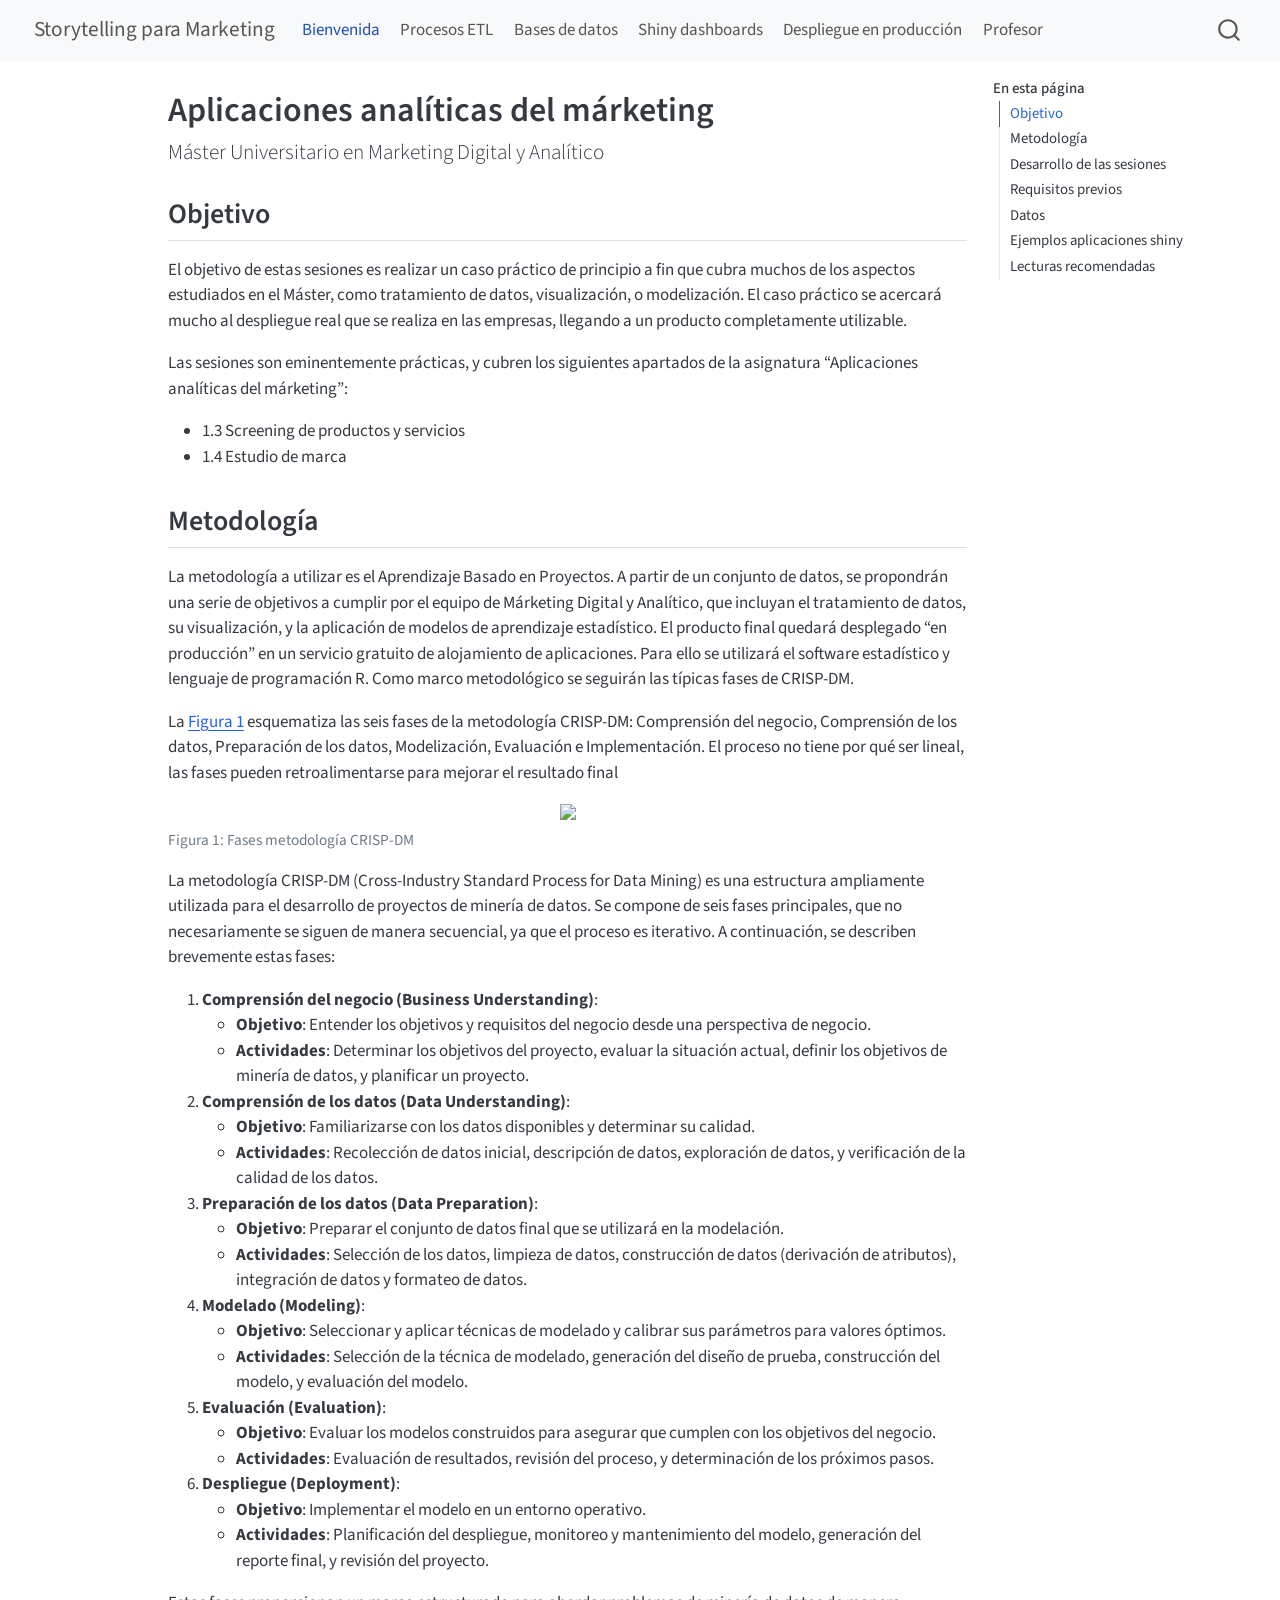
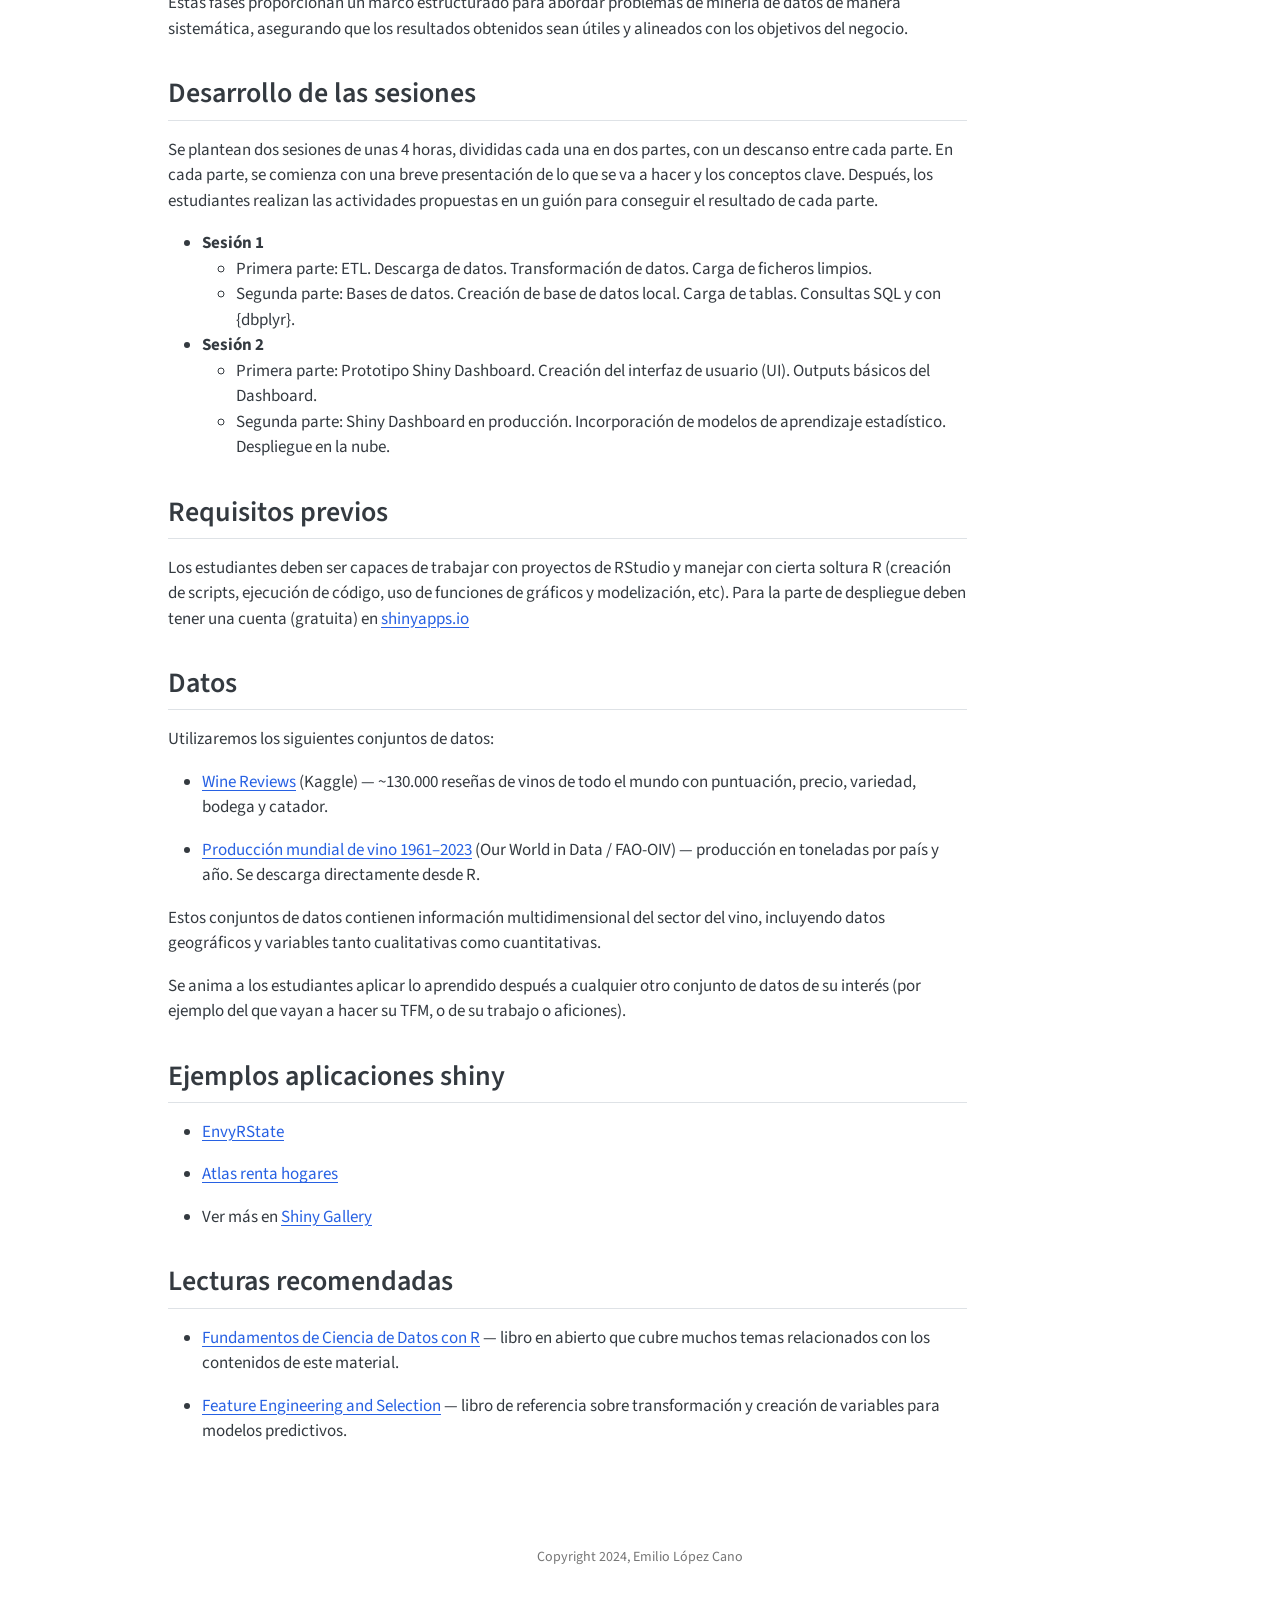
==== index.html @ 4b1c3f21 "Built site for gh-pages" ====
<!DOCTYPE html>
<html xmlns="http://www.w3.org/1999/xhtml" lang="es" xml:lang="es"><head>

<meta charset="utf-8">
<meta name="generator" content="quarto-1.8.24">

<meta name="viewport" content="width=device-width, initial-scale=1.0, user-scalable=yes">


<title>Aplicaciones analíticas del márketing – Storytelling para Marketing</title>
<style>
code{white-space: pre-wrap;}
span.smallcaps{font-variant: small-caps;}
div.columns{display: flex; gap: min(4vw, 1.5em);}
div.column{flex: auto; overflow-x: auto;}
div.hanging-indent{margin-left: 1.5em; text-indent: -1.5em;}
ul.task-list{list-style: none;}
ul.task-list li input[type="checkbox"] {
  width: 0.8em;
  margin: 0 0.8em 0.2em -1em; /* quarto-specific, see https://github.com/quarto-dev/quarto-cli/issues/4556 */ 
  vertical-align: middle;
}
</style>


<script src="site_libs/quarto-nav/quarto-nav.js"></script>
<script src="site_libs/quarto-nav/headroom.min.js"></script>
<script src="site_libs/clipboard/clipboard.min.js"></script>
<script src="site_libs/quarto-search/autocomplete.umd.js"></script>
<script src="site_libs/quarto-search/fuse.min.js"></script>
<script src="site_libs/quarto-search/quarto-search.js"></script>
<meta name="quarto:offset" content="./">
<script src="site_libs/quarto-html/quarto.js" type="module"></script>
<script src="site_libs/quarto-html/tabsets/tabsets.js" type="module"></script>
<script src="site_libs/quarto-html/axe/axe-check.js" type="module"></script>
<script src="site_libs/quarto-html/popper.min.js"></script>
<script src="site_libs/quarto-html/tippy.umd.min.js"></script>
<script src="site_libs/quarto-html/anchor.min.js"></script>
<link href="site_libs/quarto-html/tippy.css" rel="stylesheet">
<link href="site_libs/quarto-html/quarto-syntax-highlighting-dc55a5b9e770e841cd82e46aadbfb9b0.css" rel="stylesheet" id="quarto-text-highlighting-styles">
<script src="site_libs/bootstrap/bootstrap.min.js"></script>
<link href="site_libs/bootstrap/bootstrap-icons.css" rel="stylesheet">
<link href="site_libs/bootstrap/bootstrap-5b4ad623e5705c0698d39aec6f10cf02.min.css" rel="stylesheet" append-hash="true" id="quarto-bootstrap" data-mode="light">
<script id="quarto-search-options" type="application/json">{
  "location": "navbar",
  "copy-button": false,
  "collapse-after": 3,
  "panel-placement": "end",
  "type": "overlay",
  "limit": 50,
  "keyboard-shortcut": [
    "f",
    "/",
    "s"
  ],
  "show-item-context": false,
  "language": {
    "search-no-results-text": "No se han encontrado resultados",
    "search-matching-documents-text": "documentos encontrados",
    "search-copy-link-title": "Copiar el enlace en la búsqueda",
    "search-hide-matches-text": "Ocultar resultados adicionales",
    "search-more-match-text": "resultado adicional en este documento",
    "search-more-matches-text": "resultados adicionales en este documento",
    "search-clear-button-title": "Borrar",
    "search-text-placeholder": "",
    "search-detached-cancel-button-title": "Cancelar",
    "search-submit-button-title": "Enviar",
    "search-label": "Buscar"
  }
}</script>


<link rel="stylesheet" href="styles.css">
</head>

<body class="nav-fixed quarto-light">

<div id="quarto-search-results"></div>
  <header id="quarto-header" class="headroom fixed-top">
    <nav class="navbar navbar-expand-lg " data-bs-theme="dark">
      <div class="navbar-container container-fluid">
      <div class="navbar-brand-container mx-auto">
    <a href="./index.html" class="navbar-brand navbar-brand-logo">
    </a>
    <a class="navbar-brand" href="./index.html">
    <span class="navbar-title">Storytelling para Marketing</span>
    </a>
  </div>
            <div id="quarto-search" class="" title="Buscar"></div>
          <button class="navbar-toggler" type="button" data-bs-toggle="collapse" data-bs-target="#navbarCollapse" aria-controls="navbarCollapse" role="menu" aria-expanded="false" aria-label="Navegación de palanca" onclick="if (window.quartoToggleHeadroom) { window.quartoToggleHeadroom(); }">
  <span class="navbar-toggler-icon"></span>
</button>
          <div class="collapse navbar-collapse" id="navbarCollapse">
            <ul class="navbar-nav navbar-nav-scroll me-auto">
  <li class="nav-item">
    <a class="nav-link active" href="./index.html" aria-current="page"> 
<span class="menu-text">Bienvenida</span></a>
  </li>  
  <li class="nav-item">
    <a class="nav-link" href="./etl.html"> 
<span class="menu-text">Procesos ETL</span></a>
  </li>  
  <li class="nav-item">
    <a class="nav-link" href="./db.html"> 
<span class="menu-text">Bases de datos</span></a>
  </li>  
  <li class="nav-item">
    <a class="nav-link" href="./shiny.html"> 
<span class="menu-text">Shiny dashboards</span></a>
  </li>  
  <li class="nav-item">
    <a class="nav-link" href="./despliegue.html"> 
<span class="menu-text">Despliegue en producción</span></a>
  </li>  
  <li class="nav-item">
    <a class="nav-link" href="./about.html"> 
<span class="menu-text">Profesor</span></a>
  </li>  
</ul>
          </div> <!-- /navcollapse -->
            <div class="quarto-navbar-tools">
</div>
      </div> <!-- /container-fluid -->
    </nav>
</header>
<!-- content -->
<div id="quarto-content" class="quarto-container page-columns page-rows-contents page-layout-article page-navbar">
<!-- sidebar -->
<!-- margin-sidebar -->
    <div id="quarto-margin-sidebar" class="sidebar margin-sidebar">
        <nav id="TOC" role="doc-toc" class="toc-active">
    <h2 id="toc-title">En esta página</h2>
   
  <ul>
  <li><a href="#objetivo" id="toc-objetivo" class="nav-link active" data-scroll-target="#objetivo">Objetivo</a></li>
  <li><a href="#metodología" id="toc-metodología" class="nav-link" data-scroll-target="#metodología">Metodología</a></li>
  <li><a href="#desarrollo-de-las-sesiones" id="toc-desarrollo-de-las-sesiones" class="nav-link" data-scroll-target="#desarrollo-de-las-sesiones">Desarrollo de las sesiones</a></li>
  <li><a href="#requisitos-previos" id="toc-requisitos-previos" class="nav-link" data-scroll-target="#requisitos-previos">Requisitos previos</a></li>
  <li><a href="#datos" id="toc-datos" class="nav-link" data-scroll-target="#datos">Datos</a></li>
  <li><a href="#ejemplos-aplicaciones-shiny" id="toc-ejemplos-aplicaciones-shiny" class="nav-link" data-scroll-target="#ejemplos-aplicaciones-shiny">Ejemplos aplicaciones shiny</a></li>
  <li><a href="#lecturas-recomendadas" id="toc-lecturas-recomendadas" class="nav-link" data-scroll-target="#lecturas-recomendadas">Lecturas recomendadas</a></li>
  </ul>
</nav>
    </div>
<!-- main -->
<main class="content" id="quarto-document-content">

<header id="title-block-header" class="quarto-title-block default">
<div class="quarto-title">
<h1 class="title">Aplicaciones analíticas del márketing</h1>
<p class="subtitle lead">Máster Universitario en Marketing Digital y Analítico</p>
</div>



<div class="quarto-title-meta">

    
  
    
  </div>
  


</header>


<section id="objetivo" class="level2">
<h2 class="anchored" data-anchor-id="objetivo">Objetivo</h2>
<p>El objetivo de estas sesiones es realizar un caso práctico de principio a fin que cubra muchos de los aspectos estudiados en el Máster, como tratamiento de datos, visualización, o modelización. El caso práctico se acercará mucho al despliegue real que se realiza en las empresas, llegando a un producto completamente utilizable.</p>
<p>Las sesiones son eminentemente prácticas, y cubren los siguientes apartados de la asignatura “Aplicaciones analíticas del márketing”:</p>
<ul>
<li>1.3 Screening de productos y servicios</li>
<li>1.4 Estudio de marca</li>
</ul>
</section>
<section id="metodología" class="level2">
<h2 class="anchored" data-anchor-id="metodología">Metodología</h2>
<p>La metodología a utilizar es el Aprendizaje Basado en Proyectos. A partir de un conjunto de datos, se propondrán una serie de objetivos a cumplir por el equipo de Márketing Digital y Analítico, que incluyan el tratamiento de datos, su visualización, y la aplicación de modelos de aprendizaje estadístico. El producto final quedará desplegado “en producción” en un servicio gratuito de alojamiento de aplicaciones. Para ello se utilizará el software estadístico y lenguaje de programación R. Como marco metodológico se seguirán las típicas fases de CRISP-DM.</p>
<p>La <a href="#fig-crisp" class="quarto-xref">Figura&nbsp;1</a> esquematiza las seis fases de la metodología CRISP-DM: Comprensión del negocio, Comprensión de los datos, Preparación de los datos, Modelización, Evaluación e Implementación. El proceso no tiene por qué ser lineal, las fases pueden retroalimentarse para mejorar el resultado final</p>
<div id="fig-crisp" class="quarto-float quarto-figure quarto-figure-center anchored">
<figure class="quarto-float quarto-float-fig figure">
<div aria-describedby="fig-crisp-caption-0ceaefa1-69ba-4598-a22c-09a6ac19f8ca">
<img src="img/crisp-dm-es.png" class="img-fluid figure-img" width="500">
</div>
<figcaption class="quarto-float-caption-bottom quarto-float-caption quarto-float-fig" id="fig-crisp-caption-0ceaefa1-69ba-4598-a22c-09a6ac19f8ca">
Figura&nbsp;1: Fases metodología CRISP-DM
</figcaption>
</figure>
</div>
<p>La metodología CRISP-DM (Cross-Industry Standard Process for Data Mining) es una estructura ampliamente utilizada para el desarrollo de proyectos de minería de datos. Se compone de seis fases principales, que no necesariamente se siguen de manera secuencial, ya que el proceso es iterativo. A continuación, se describen brevemente estas fases:</p>
<ol type="1">
<li><strong>Comprensión del negocio (Business Understanding)</strong>:
<ul>
<li><strong>Objetivo</strong>: Entender los objetivos y requisitos del negocio desde una perspectiva de negocio.</li>
<li><strong>Actividades</strong>: Determinar los objetivos del proyecto, evaluar la situación actual, definir los objetivos de minería de datos, y planificar un proyecto.</li>
</ul></li>
<li><strong>Comprensión de los datos (Data Understanding)</strong>:
<ul>
<li><strong>Objetivo</strong>: Familiarizarse con los datos disponibles y determinar su calidad.</li>
<li><strong>Actividades</strong>: Recolección de datos inicial, descripción de datos, exploración de datos, y verificación de la calidad de los datos.</li>
</ul></li>
<li><strong>Preparación de los datos (Data Preparation)</strong>:
<ul>
<li><strong>Objetivo</strong>: Preparar el conjunto de datos final que se utilizará en la modelación.</li>
<li><strong>Actividades</strong>: Selección de los datos, limpieza de datos, construcción de datos (derivación de atributos), integración de datos y formateo de datos.</li>
</ul></li>
<li><strong>Modelado (Modeling)</strong>:
<ul>
<li><strong>Objetivo</strong>: Seleccionar y aplicar técnicas de modelado y calibrar sus parámetros para valores óptimos.</li>
<li><strong>Actividades</strong>: Selección de la técnica de modelado, generación del diseño de prueba, construcción del modelo, y evaluación del modelo.</li>
</ul></li>
<li><strong>Evaluación (Evaluation)</strong>:
<ul>
<li><strong>Objetivo</strong>: Evaluar los modelos construidos para asegurar que cumplen con los objetivos del negocio.</li>
<li><strong>Actividades</strong>: Evaluación de resultados, revisión del proceso, y determinación de los próximos pasos.</li>
</ul></li>
<li><strong>Despliegue (Deployment)</strong>:
<ul>
<li><strong>Objetivo</strong>: Implementar el modelo en un entorno operativo.</li>
<li><strong>Actividades</strong>: Planificación del despliegue, monitoreo y mantenimiento del modelo, generación del reporte final, y revisión del proyecto.</li>
</ul></li>
</ol>
<p>Estas fases proporcionan un marco estructurado para abordar problemas de minería de datos de manera sistemática, asegurando que los resultados obtenidos sean útiles y alineados con los objetivos del negocio.</p>
</section>
<section id="desarrollo-de-las-sesiones" class="level2">
<h2 class="anchored" data-anchor-id="desarrollo-de-las-sesiones">Desarrollo de las sesiones</h2>
<p>Se plantean dos sesiones de unas 4 horas, divididas cada una en dos partes, con un descanso entre cada parte. En cada parte, se comienza con una breve presentación de lo que se va a hacer y los conceptos clave. Después, los estudiantes realizan las actividades propuestas en un guión para conseguir el resultado de cada parte.</p>
<ul>
<li><strong>Sesión 1</strong>
<ul>
<li>Primera parte: ETL. Descarga de datos. Transformación de datos. Carga de ficheros limpios.</li>
<li>Segunda parte: Bases de datos. Creación de base de datos local. Carga de tablas. Consultas SQL y con {dbplyr}.</li>
</ul></li>
<li><strong>Sesión 2</strong>
<ul>
<li>Primera parte: Prototipo Shiny Dashboard. Creación del interfaz de usuario (UI). Outputs básicos del Dashboard.</li>
<li>Segunda parte: Shiny Dashboard en producción. Incorporación de modelos de aprendizaje estadístico. Despliegue en la nube.</li>
</ul></li>
</ul>
</section>
<section id="requisitos-previos" class="level2">
<h2 class="anchored" data-anchor-id="requisitos-previos">Requisitos previos</h2>
<p>Los estudiantes deben ser capaces de trabajar con proyectos de RStudio y manejar con cierta soltura R (creación de scripts, ejecución de código, uso de funciones de gráficos y modelización, etc). Para la parte de despliegue deben tener una cuenta (gratuita) en <a href="https://www.shinyapps.io">shinyapps.io</a></p>
</section>
<section id="datos" class="level2">
<h2 class="anchored" data-anchor-id="datos">Datos</h2>
<p>Utilizaremos los siguientes conjuntos de datos:</p>
<ul>
<li><p><a href="https://www.kaggle.com/datasets/zynicide/wine-reviews?select=winemag-data-130k-v2.csv">Wine Reviews</a> (Kaggle) — ~130.000 reseñas de vinos de todo el mundo con puntuación, precio, variedad, bodega y catador.</p></li>
<li><p><a href="https://ourworldindata.org/grapher/wine-production">Producción mundial de vino 1961–2023</a> (Our World in Data / FAO-OIV) — producción en toneladas por país y año. Se descarga directamente desde R.</p></li>
</ul>
<p>Estos conjuntos de datos contienen información multidimensional del sector del vino, incluyendo datos geográficos y variables tanto cualitativas como cuantitativas.</p>
<p>Se anima a los estudiantes aplicar lo aprendido después a cualquier otro conjunto de datos de su interés (por ejemplo del que vayan a hacer su TFM, o de su trabajo o aficiones).</p>
</section>
<section id="ejemplos-aplicaciones-shiny" class="level2">
<h2 class="anchored" data-anchor-id="ejemplos-aplicaciones-shiny">Ejemplos aplicaciones shiny</h2>
<ul>
<li><p><a href="https://elcano.shinyapps.io/EnvyRState/">EnvyRState</a></p></li>
<li><p><a href="https://lcano.shinyapps.io/atlas_renta_hogares/">Atlas renta hogares</a></p></li>
<li><p>Ver más en <a href="https://shiny.posit.co/r/gallery/">Shiny Gallery</a></p></li>
</ul>
</section>
<section id="lecturas-recomendadas" class="level2">
<h2 class="anchored" data-anchor-id="lecturas-recomendadas">Lecturas recomendadas</h2>
<ul>
<li><p><a href="https://cdr-book.github.io">Fundamentos de Ciencia de Datos con R</a> — libro en abierto que cubre muchos temas relacionados con los contenidos de este material.</p></li>
<li><p><a href="https://feat.engineering/">Feature Engineering and Selection</a> — libro de referencia sobre transformación y creación de variables para modelos predictivos.</p></li>
</ul>


</section>

</main> <!-- /main -->
<script id="quarto-html-after-body" type="application/javascript">
  window.document.addEventListener("DOMContentLoaded", function (event) {
    const icon = "";
    const anchorJS = new window.AnchorJS();
    anchorJS.options = {
      placement: 'right',
      icon: icon
    };
    anchorJS.add('.anchored');
    const isCodeAnnotation = (el) => {
      for (const clz of el.classList) {
        if (clz.startsWith('code-annotation-')) {                     
          return true;
        }
      }
      return false;
    }
    const onCopySuccess = function(e) {
      // button target
      const button = e.trigger;
      // don't keep focus
      button.blur();
      // flash "checked"
      button.classList.add('code-copy-button-checked');
      var currentTitle = button.getAttribute("title");
      button.setAttribute("title", "Copiado");
      let tooltip;
      if (window.bootstrap) {
        button.setAttribute("data-bs-toggle", "tooltip");
        button.setAttribute("data-bs-placement", "left");
        button.setAttribute("data-bs-title", "Copiado");
        tooltip = new bootstrap.Tooltip(button, 
          { trigger: "manual", 
            customClass: "code-copy-button-tooltip",
            offset: [0, -8]});
        tooltip.show();    
      }
      setTimeout(function() {
        if (tooltip) {
          tooltip.hide();
          button.removeAttribute("data-bs-title");
          button.removeAttribute("data-bs-toggle");
          button.removeAttribute("data-bs-placement");
        }
        button.setAttribute("title", currentTitle);
        button.classList.remove('code-copy-button-checked');
      }, 1000);
      // clear code selection
      e.clearSelection();
    }
    const getTextToCopy = function(trigger) {
      const outerScaffold = trigger.parentElement.cloneNode(true);
      const codeEl = outerScaffold.querySelector('code');
      for (const childEl of codeEl.children) {
        if (isCodeAnnotation(childEl)) {
          childEl.remove();
        }
      }
      return codeEl.innerText;
    }
    const clipboard = new window.ClipboardJS('.code-copy-button:not([data-in-quarto-modal])', {
      text: getTextToCopy
    });
    clipboard.on('success', onCopySuccess);
    if (window.document.getElementById('quarto-embedded-source-code-modal')) {
      const clipboardModal = new window.ClipboardJS('.code-copy-button[data-in-quarto-modal]', {
        text: getTextToCopy,
        container: window.document.getElementById('quarto-embedded-source-code-modal')
      });
      clipboardModal.on('success', onCopySuccess);
    }
      var localhostRegex = new RegExp(/^(?:http|https):\/\/localhost\:?[0-9]*\//);
      var mailtoRegex = new RegExp(/^mailto:/);
        var filterRegex = new RegExp('/' + window.location.host + '/');
      var isInternal = (href) => {
          return filterRegex.test(href) || localhostRegex.test(href) || mailtoRegex.test(href);
      }
      // Inspect non-navigation links and adorn them if external
     var links = window.document.querySelectorAll('a[href]:not(.nav-link):not(.navbar-brand):not(.toc-action):not(.sidebar-link):not(.sidebar-item-toggle):not(.pagination-link):not(.no-external):not([aria-hidden]):not(.dropdown-item):not(.quarto-navigation-tool):not(.about-link)');
      for (var i=0; i<links.length; i++) {
        const link = links[i];
        if (!isInternal(link.href)) {
          // undo the damage that might have been done by quarto-nav.js in the case of
          // links that we want to consider external
          if (link.dataset.originalHref !== undefined) {
            link.href = link.dataset.originalHref;
          }
        }
      }
    function tippyHover(el, contentFn, onTriggerFn, onUntriggerFn) {
      const config = {
        allowHTML: true,
        maxWidth: 500,
        delay: 100,
        arrow: false,
        appendTo: function(el) {
            return el.parentElement;
        },
        interactive: true,
        interactiveBorder: 10,
        theme: 'quarto',
        placement: 'bottom-start',
      };
      if (contentFn) {
        config.content = contentFn;
      }
      if (onTriggerFn) {
        config.onTrigger = onTriggerFn;
      }
      if (onUntriggerFn) {
        config.onUntrigger = onUntriggerFn;
      }
      window.tippy(el, config); 
    }
    const noterefs = window.document.querySelectorAll('a[role="doc-noteref"]');
    for (var i=0; i<noterefs.length; i++) {
      const ref = noterefs[i];
      tippyHover(ref, function() {
        // use id or data attribute instead here
        let href = ref.getAttribute('data-footnote-href') || ref.getAttribute('href');
        try { href = new URL(href).hash; } catch {}
        const id = href.replace(/^#\/?/, "");
        const note = window.document.getElementById(id);
        if (note) {
          return note.innerHTML;
        } else {
          return "";
        }
      });
    }
    const xrefs = window.document.querySelectorAll('a.quarto-xref');
    const processXRef = (id, note) => {
      // Strip column container classes
      const stripColumnClz = (el) => {
        el.classList.remove("page-full", "page-columns");
        if (el.children) {
          for (const child of el.children) {
            stripColumnClz(child);
          }
        }
      }
      stripColumnClz(note)
      if (id === null || id.startsWith('sec-')) {
        // Special case sections, only their first couple elements
        const container = document.createElement("div");
        if (note.children && note.children.length > 2) {
          container.appendChild(note.children[0].cloneNode(true));
          for (let i = 1; i < note.children.length; i++) {
            const child = note.children[i];
            if (child.tagName === "P" && child.innerText === "") {
              continue;
            } else {
              container.appendChild(child.cloneNode(true));
              break;
            }
          }
          if (window.Quarto?.typesetMath) {
            window.Quarto.typesetMath(container);
          }
          return container.innerHTML
        } else {
          if (window.Quarto?.typesetMath) {
            window.Quarto.typesetMath(note);
          }
          return note.innerHTML;
        }
      } else {
        // Remove any anchor links if they are present
        const anchorLink = note.querySelector('a.anchorjs-link');
        if (anchorLink) {
          anchorLink.remove();
        }
        if (window.Quarto?.typesetMath) {
          window.Quarto.typesetMath(note);
        }
        if (note.classList.contains("callout")) {
          return note.outerHTML;
        } else {
          return note.innerHTML;
        }
      }
    }
    for (var i=0; i<xrefs.length; i++) {
      const xref = xrefs[i];
      tippyHover(xref, undefined, function(instance) {
        instance.disable();
        let url = xref.getAttribute('href');
        let hash = undefined; 
        if (url.startsWith('#')) {
          hash = url;
        } else {
          try { hash = new URL(url).hash; } catch {}
        }
        if (hash) {
          const id = hash.replace(/^#\/?/, "");
          const note = window.document.getElementById(id);
          if (note !== null) {
            try {
              const html = processXRef(id, note.cloneNode(true));
              instance.setContent(html);
            } finally {
              instance.enable();
              instance.show();
            }
          } else {
            // See if we can fetch this
            fetch(url.split('#')[0])
            .then(res => res.text())
            .then(html => {
              const parser = new DOMParser();
              const htmlDoc = parser.parseFromString(html, "text/html");
              const note = htmlDoc.getElementById(id);
              if (note !== null) {
                const html = processXRef(id, note);
                instance.setContent(html);
              } 
            }).finally(() => {
              instance.enable();
              instance.show();
            });
          }
        } else {
          // See if we can fetch a full url (with no hash to target)
          // This is a special case and we should probably do some content thinning / targeting
          fetch(url)
          .then(res => res.text())
          .then(html => {
            const parser = new DOMParser();
            const htmlDoc = parser.parseFromString(html, "text/html");
            const note = htmlDoc.querySelector('main.content');
            if (note !== null) {
              // This should only happen for chapter cross references
              // (since there is no id in the URL)
              // remove the first header
              if (note.children.length > 0 && note.children[0].tagName === "HEADER") {
                note.children[0].remove();
              }
              const html = processXRef(null, note);
              instance.setContent(html);
            } 
          }).finally(() => {
            instance.enable();
            instance.show();
          });
        }
      }, function(instance) {
      });
    }
        let selectedAnnoteEl;
        const selectorForAnnotation = ( cell, annotation) => {
          let cellAttr = 'data-code-cell="' + cell + '"';
          let lineAttr = 'data-code-annotation="' +  annotation + '"';
          const selector = 'span[' + cellAttr + '][' + lineAttr + ']';
          return selector;
        }
        const selectCodeLines = (annoteEl) => {
          const doc = window.document;
          const targetCell = annoteEl.getAttribute("data-target-cell");
          const targetAnnotation = annoteEl.getAttribute("data-target-annotation");
          const annoteSpan = window.document.querySelector(selectorForAnnotation(targetCell, targetAnnotation));
          const lines = annoteSpan.getAttribute("data-code-lines").split(",");
          const lineIds = lines.map((line) => {
            return targetCell + "-" + line;
          })
          let top = null;
          let height = null;
          let parent = null;
          if (lineIds.length > 0) {
              //compute the position of the single el (top and bottom and make a div)
              const el = window.document.getElementById(lineIds[0]);
              top = el.offsetTop;
              height = el.offsetHeight;
              parent = el.parentElement.parentElement;
            if (lineIds.length > 1) {
              const lastEl = window.document.getElementById(lineIds[lineIds.length - 1]);
              const bottom = lastEl.offsetTop + lastEl.offsetHeight;
              height = bottom - top;
            }
            if (top !== null && height !== null && parent !== null) {
              // cook up a div (if necessary) and position it 
              let div = window.document.getElementById("code-annotation-line-highlight");
              if (div === null) {
                div = window.document.createElement("div");
                div.setAttribute("id", "code-annotation-line-highlight");
                div.style.position = 'absolute';
                parent.appendChild(div);
              }
              div.style.top = top - 2 + "px";
              div.style.height = height + 4 + "px";
              div.style.left = 0;
              let gutterDiv = window.document.getElementById("code-annotation-line-highlight-gutter");
              if (gutterDiv === null) {
                gutterDiv = window.document.createElement("div");
                gutterDiv.setAttribute("id", "code-annotation-line-highlight-gutter");
                gutterDiv.style.position = 'absolute';
                const codeCell = window.document.getElementById(targetCell);
                const gutter = codeCell.querySelector('.code-annotation-gutter');
                gutter.appendChild(gutterDiv);
              }
              gutterDiv.style.top = top - 2 + "px";
              gutterDiv.style.height = height + 4 + "px";
            }
            selectedAnnoteEl = annoteEl;
          }
        };
        const unselectCodeLines = () => {
          const elementsIds = ["code-annotation-line-highlight", "code-annotation-line-highlight-gutter"];
          elementsIds.forEach((elId) => {
            const div = window.document.getElementById(elId);
            if (div) {
              div.remove();
            }
          });
          selectedAnnoteEl = undefined;
        };
          // Handle positioning of the toggle
      window.addEventListener(
        "resize",
        throttle(() => {
          elRect = undefined;
          if (selectedAnnoteEl) {
            selectCodeLines(selectedAnnoteEl);
          }
        }, 10)
      );
      function throttle(fn, ms) {
      let throttle = false;
      let timer;
        return (...args) => {
          if(!throttle) { // first call gets through
              fn.apply(this, args);
              throttle = true;
          } else { // all the others get throttled
              if(timer) clearTimeout(timer); // cancel #2
              timer = setTimeout(() => {
                fn.apply(this, args);
                timer = throttle = false;
              }, ms);
          }
        };
      }
        // Attach click handler to the DT
        const annoteDls = window.document.querySelectorAll('dt[data-target-cell]');
        for (const annoteDlNode of annoteDls) {
          annoteDlNode.addEventListener('click', (event) => {
            const clickedEl = event.target;
            if (clickedEl !== selectedAnnoteEl) {
              unselectCodeLines();
              const activeEl = window.document.querySelector('dt[data-target-cell].code-annotation-active');
              if (activeEl) {
                activeEl.classList.remove('code-annotation-active');
              }
              selectCodeLines(clickedEl);
              clickedEl.classList.add('code-annotation-active');
            } else {
              // Unselect the line
              unselectCodeLines();
              clickedEl.classList.remove('code-annotation-active');
            }
          });
        }
    const findCites = (el) => {
      const parentEl = el.parentElement;
      if (parentEl) {
        const cites = parentEl.dataset.cites;
        if (cites) {
          return {
            el,
            cites: cites.split(' ')
          };
        } else {
          return findCites(el.parentElement)
        }
      } else {
        return undefined;
      }
    };
    var bibliorefs = window.document.querySelectorAll('a[role="doc-biblioref"]');
    for (var i=0; i<bibliorefs.length; i++) {
      const ref = bibliorefs[i];
      const citeInfo = findCites(ref);
      if (citeInfo) {
        tippyHover(citeInfo.el, function() {
          var popup = window.document.createElement('div');
          citeInfo.cites.forEach(function(cite) {
            var citeDiv = window.document.createElement('div');
            citeDiv.classList.add('hanging-indent');
            citeDiv.classList.add('csl-entry');
            var biblioDiv = window.document.getElementById('ref-' + cite);
            if (biblioDiv) {
              citeDiv.innerHTML = biblioDiv.innerHTML;
            }
            popup.appendChild(citeDiv);
          });
          return popup.innerHTML;
        });
      }
    }
  });
  </script>
</div> <!-- /content -->
<footer class="footer">
  <div class="nav-footer">
    <div class="nav-footer-left">
      &nbsp;
    </div>   
    <div class="nav-footer-center">
<p>Copyright 2024, Emilio López Cano</p>
</div>
    <div class="nav-footer-right">
      &nbsp;
    </div>
  </div>
</footer>




</body></html>
---- site_libs/quarto-html/tippy.css ----
.tippy-box[data-animation=fade][data-state=hidden]{opacity:0}[data-tippy-root]{max-width:calc(100vw - 10px)}.tippy-box{position:relative;background-color:#333;color:#fff;border-radius:4px;font-size:14px;line-height:1.4;white-space:normal;outline:0;transition-property:transform,visibility,opacity}.tippy-box[data-placement^=top]>.tippy-arrow{bottom:0}.tippy-box[data-placement^=top]>.tippy-arrow:before{bottom:-7px;left:0;border-width:8px 8px 0;border-top-color:initial;transform-origin:center top}.tippy-box[data-placement^=bottom]>.tippy-arrow{top:0}.tippy-box[data-placement^=bottom]>.tippy-arrow:before{top:-7px;left:0;border-width:0 8px 8px;border-bottom-color:initial;transform-origin:center bottom}.tippy-box[data-placement^=left]>.tippy-arrow{right:0}.tippy-box[data-placement^=left]>.tippy-arrow:before{border-width:8px 0 8px 8px;border-left-color:initial;right:-7px;transform-origin:center left}.tippy-box[data-placement^=right]>.tippy-arrow{left:0}.tippy-box[data-placement^=right]>.tippy-arrow:before{left:-7px;border-width:8px 8px 8px 0;border-right-color:initial;transform-origin:center right}.tippy-box[data-inertia][data-state=visible]{transition-timing-function:cubic-bezier(.54,1.5,.38,1.11)}.tippy-arrow{width:16px;height:16px;color:#333}.tippy-arrow:before{content:"";position:absolute;border-color:transparent;border-style:solid}.tippy-content{position:relative;padding:5px 9px;z-index:1}
---- site_libs/quarto-html/quarto-syntax-highlighting-dc55a5b9e770e841cd82e46aadbfb9b0.css ----
/* quarto syntax highlight colors */
:root {
  --quarto-hl-ot-color: #003B4F;
  --quarto-hl-at-color: #657422;
  --quarto-hl-ss-color: #20794D;
  --quarto-hl-an-color: #5E5E5E;
  --quarto-hl-fu-color: #4758AB;
  --quarto-hl-st-color: #20794D;
  --quarto-hl-cf-color: #003B4F;
  --quarto-hl-op-color: #5E5E5E;
  --quarto-hl-er-color: #AD0000;
  --quarto-hl-bn-color: #AD0000;
  --quarto-hl-al-color: #AD0000;
  --quarto-hl-va-color: #111111;
  --quarto-hl-bu-color: inherit;
  --quarto-hl-ex-color: inherit;
  --quarto-hl-pp-color: #AD0000;
  --quarto-hl-in-color: #5E5E5E;
  --quarto-hl-vs-color: #20794D;
  --quarto-hl-wa-color: #5E5E5E;
  --quarto-hl-do-color: #5E5E5E;
  --quarto-hl-im-color: #00769E;
  --quarto-hl-ch-color: #20794D;
  --quarto-hl-dt-color: #AD0000;
  --quarto-hl-fl-color: #AD0000;
  --quarto-hl-co-color: #5E5E5E;
  --quarto-hl-cv-color: #5E5E5E;
  --quarto-hl-cn-color: #8f5902;
  --quarto-hl-sc-color: #5E5E5E;
  --quarto-hl-dv-color: #AD0000;
  --quarto-hl-kw-color: #003B4F;
}

/* other quarto variables */
:root {
  --quarto-font-monospace: SFMono-Regular, Menlo, Monaco, Consolas, "Liberation Mono", "Courier New", monospace;
}

/* syntax highlight based on Pandoc's rules */
pre > code.sourceCode > span {
  color: #003B4F;
}

code.sourceCode > span {
  color: #003B4F;
}

div.sourceCode,
div.sourceCode pre.sourceCode {
  color: #003B4F;
}

/* Normal */
code span {
  color: #003B4F;
}

/* Alert */
code span.al {
  color: #AD0000;
  font-style: inherit;
}

/* Annotation */
code span.an {
  color: #5E5E5E;
  font-style: inherit;
}

/* Attribute */
code span.at {
  color: #657422;
  font-style: inherit;
}

/* BaseN */
code span.bn {
  color: #AD0000;
  font-style: inherit;
}

/* BuiltIn */
code span.bu {
  font-style: inherit;
}

/* ControlFlow */
code span.cf {
  color: #003B4F;
  font-weight: bold;
  font-style: inherit;
}

/* Char */
code span.ch {
  color: #20794D;
  font-style: inherit;
}

/* Constant */
code span.cn {
  color: #8f5902;
  font-style: inherit;
}

/* Comment */
code span.co {
  color: #5E5E5E;
  font-style: inherit;
}

/* CommentVar */
code span.cv {
  color: #5E5E5E;
  font-style: italic;
}

/* Documentation */
code span.do {
  color: #5E5E5E;
  font-style: italic;
}

/* DataType */
code span.dt {
  color: #AD0000;
  font-style: inherit;
}

/* DecVal */
code span.dv {
  color: #AD0000;
  font-style: inherit;
}

/* Error */
code span.er {
  color: #AD0000;
  font-style: inherit;
}

/* Extension */
code span.ex {
  font-style: inherit;
}

/* Float */
code span.fl {
  color: #AD0000;
  font-style: inherit;
}

/* Function */
code span.fu {
  color: #4758AB;
  font-style: inherit;
}

/* Import */
code span.im {
  color: #00769E;
  font-style: inherit;
}

/* Information */
code span.in {
  color: #5E5E5E;
  font-style: inherit;
}

/* Keyword */
code span.kw {
  color: #003B4F;
  font-weight: bold;
  font-style: inherit;
}

/* Operator */
code span.op {
  color: #5E5E5E;
  font-style: inherit;
}

/* Other */
code span.ot {
  color: #003B4F;
  font-style: inherit;
}

/* Preprocessor */
code span.pp {
  color: #AD0000;
  font-style: inherit;
}

/* SpecialChar */
code span.sc {
  color: #5E5E5E;
  font-style: inherit;
}

/* SpecialString */
code span.ss {
  color: #20794D;
  font-style: inherit;
}

/* String */
code span.st {
  color: #20794D;
  font-style: inherit;
}

/* Variable */
code span.va {
  color: #111111;
  font-style: inherit;
}

/* VerbatimString */
code span.vs {
  color: #20794D;
  font-style: inherit;
}

/* Warning */
code span.wa {
  color: #5E5E5E;
  font-style: italic;
}

.prevent-inlining {
  content: "</";
}

/*# sourceMappingURL=21f0b8dca5c347bd0a806dc2ce2adfe3.css.map */
---- styles.css ----
/* css styles */

/* Diff-style line highlighting for incremental code blocks */
.hl-add {
  display: block;
  background-color: rgba(0, 200, 80, 0.15);
  border-left: 3px solid #28a745;
  margin-left: -1em;
  padding-left: calc(1em - 3px);
}
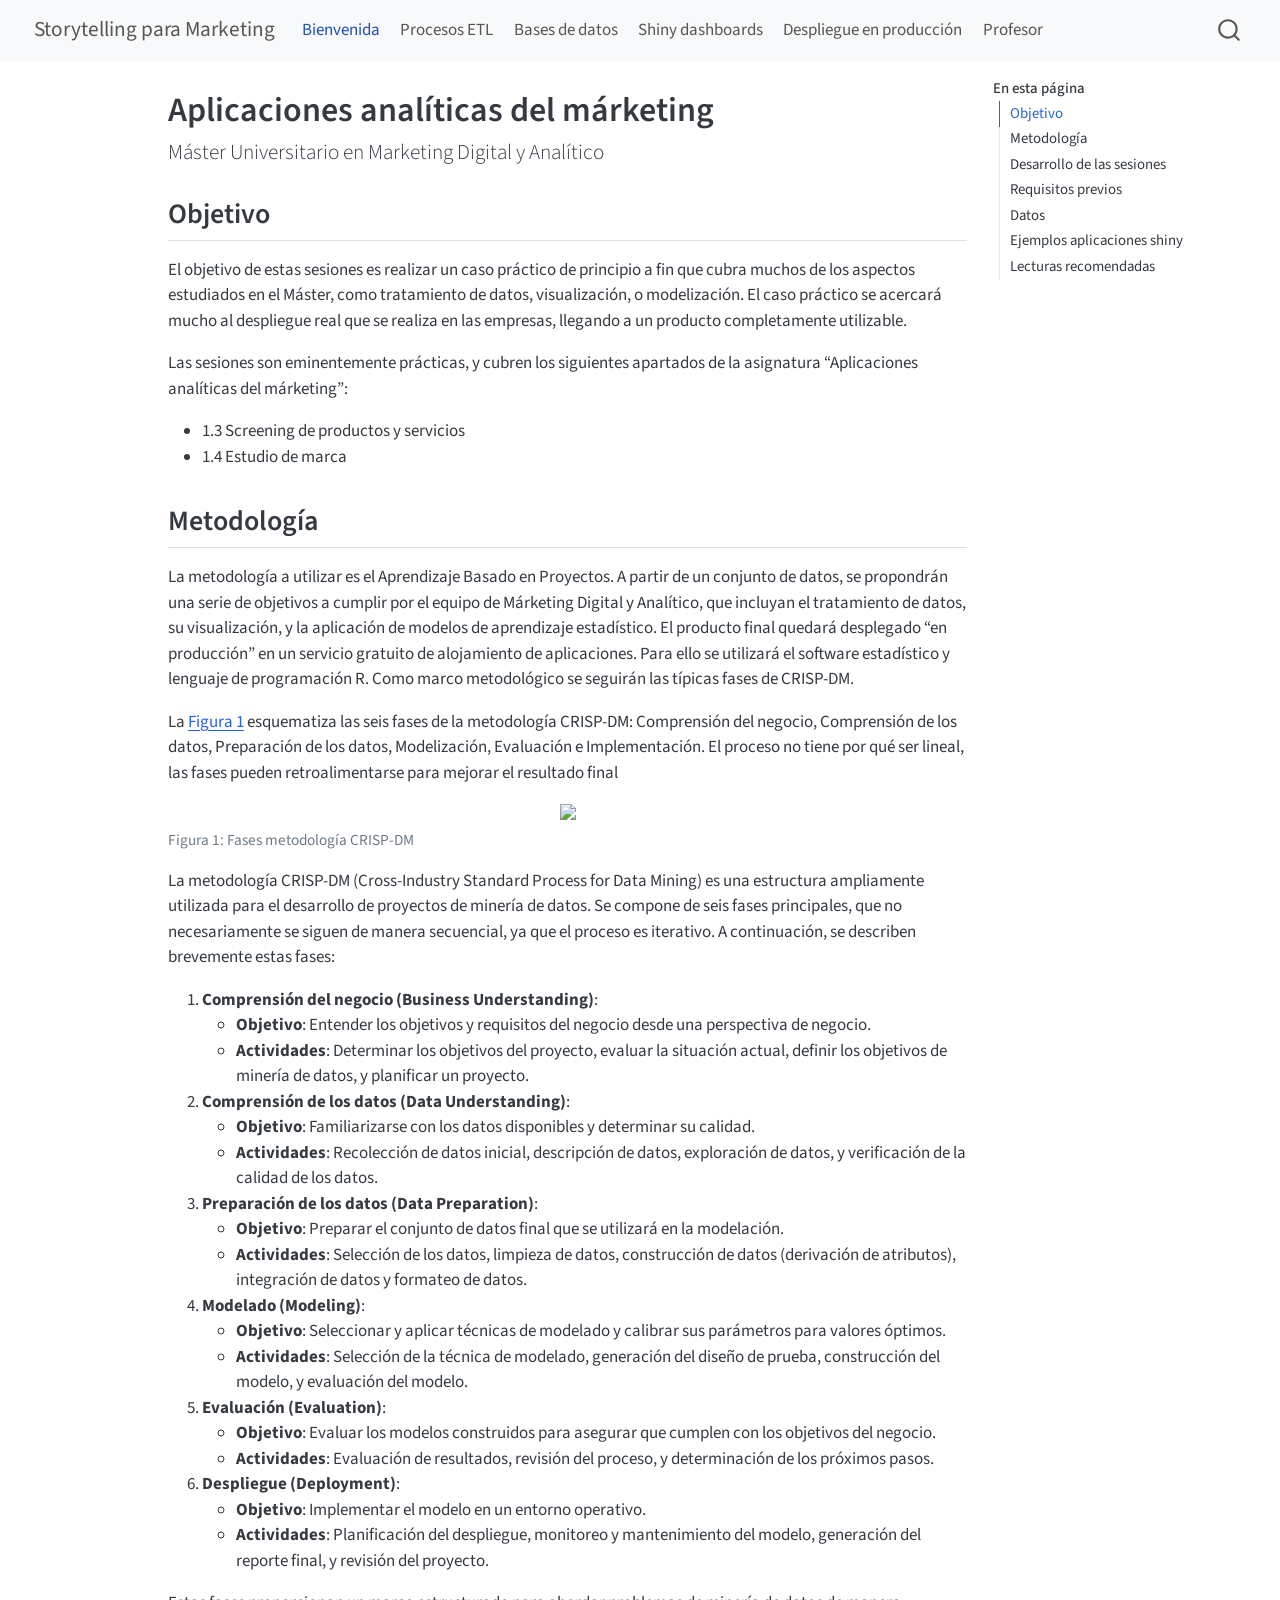
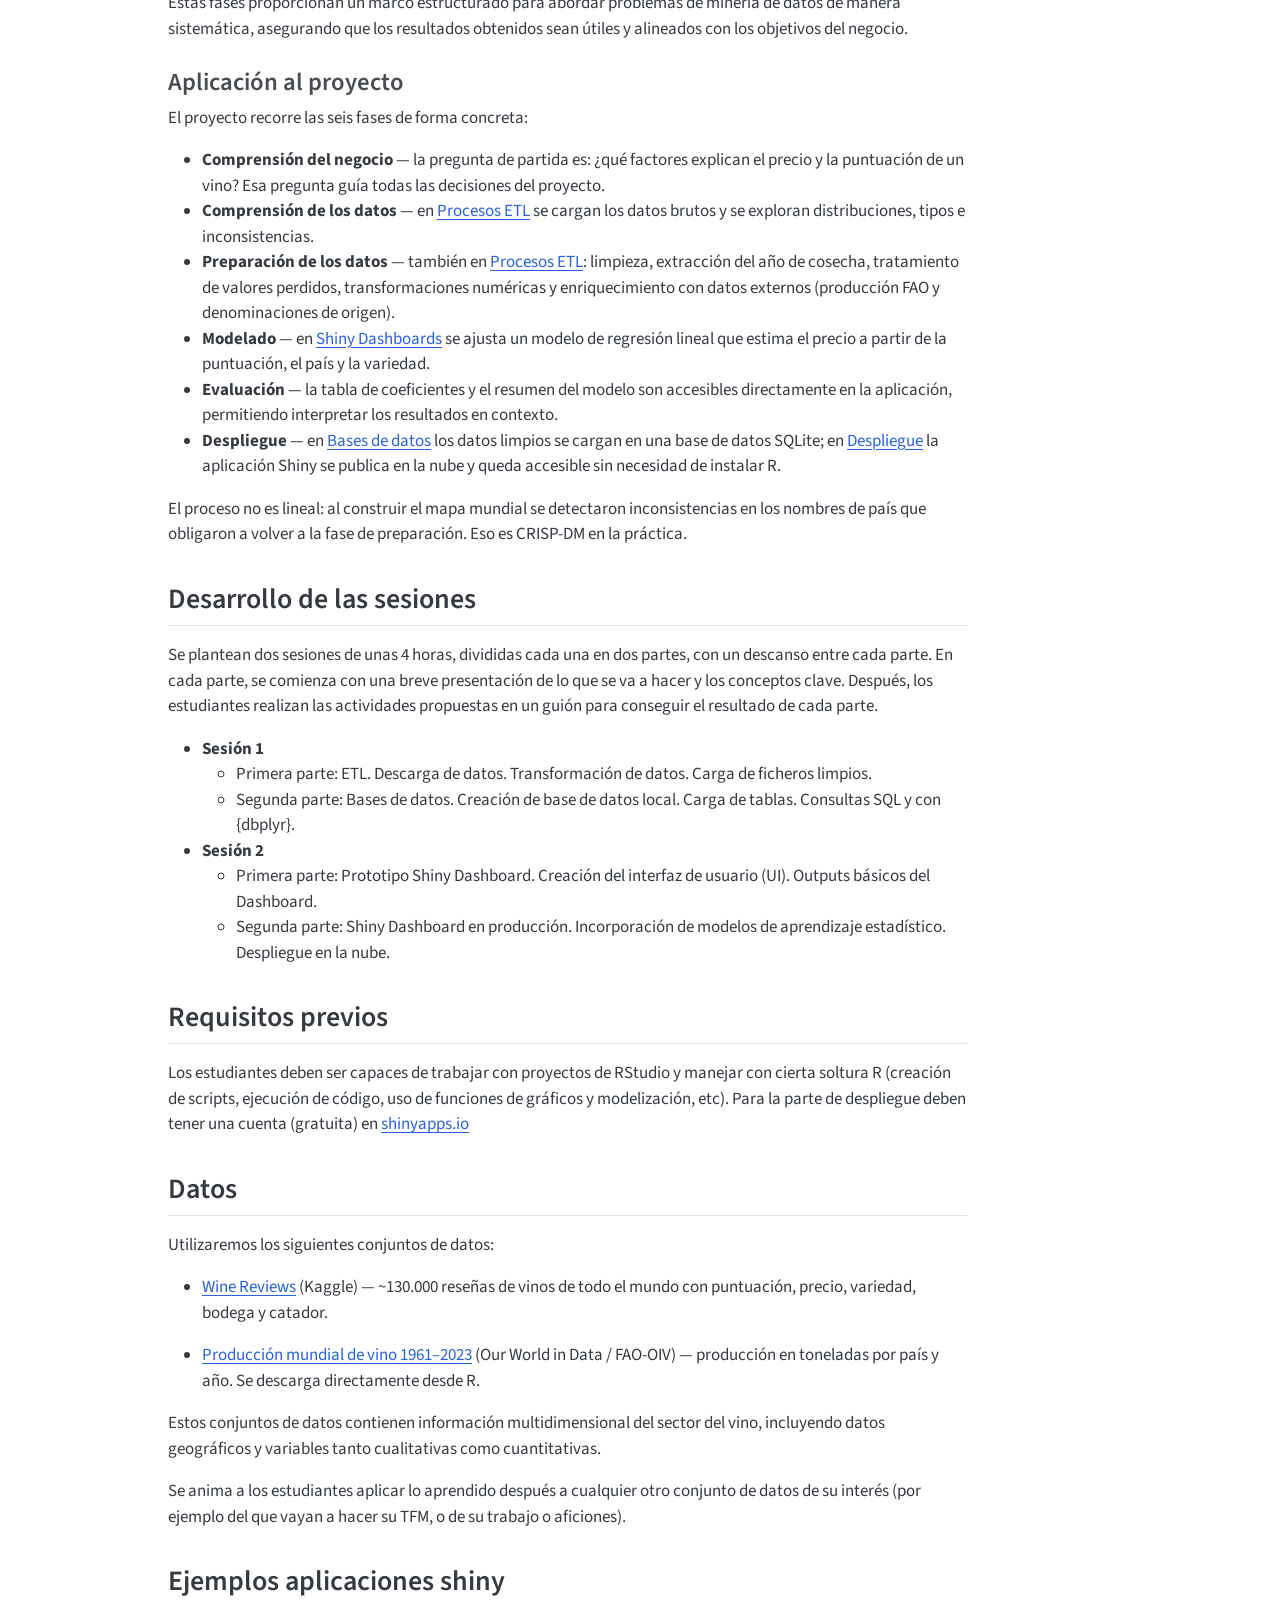
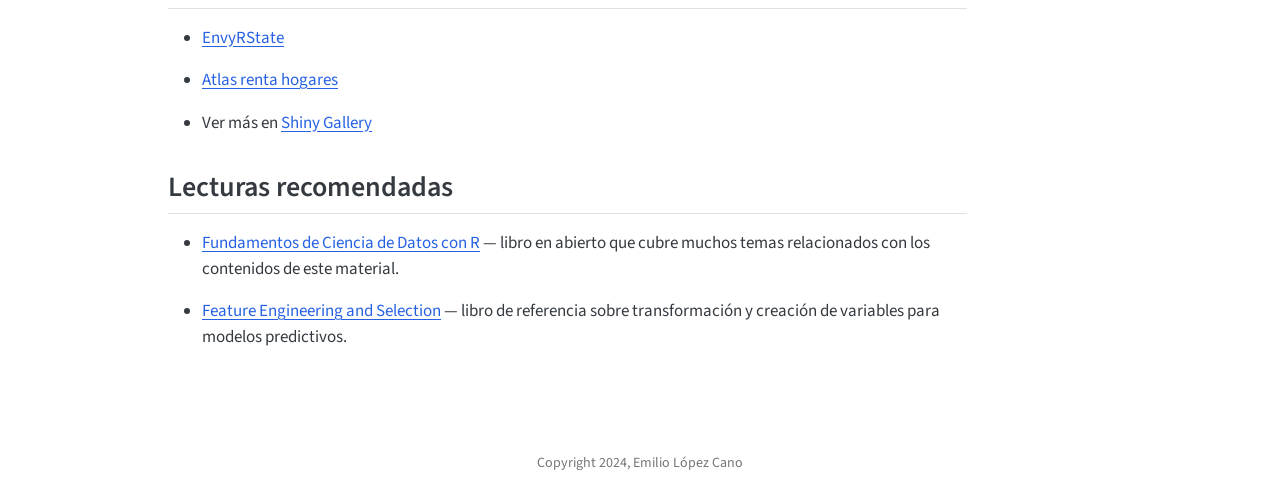
==== commit 77ed6208: "Built site for gh-pages" ====
--- a/index.html
+++ b/index.html
@@ -133,7 +133,10 @@
    
   <ul>
   <li><a href="#objetivo" id="toc-objetivo" class="nav-link active" data-scroll-target="#objetivo">Objetivo</a></li>
-  <li><a href="#metodología" id="toc-metodología" class="nav-link" data-scroll-target="#metodología">Metodología</a></li>
+  <li><a href="#metodología" id="toc-metodología" class="nav-link" data-scroll-target="#metodología">Metodología</a>
+  <ul class="collapse">
+  <li><a href="#aplicación-al-proyecto" id="toc-aplicación-al-proyecto" class="nav-link" data-scroll-target="#aplicación-al-proyecto">Aplicación al proyecto</a></li>
+  </ul></li>
   <li><a href="#desarrollo-de-las-sesiones" id="toc-desarrollo-de-las-sesiones" class="nav-link" data-scroll-target="#desarrollo-de-las-sesiones">Desarrollo de las sesiones</a></li>
   <li><a href="#requisitos-previos" id="toc-requisitos-previos" class="nav-link" data-scroll-target="#requisitos-previos">Requisitos previos</a></li>
   <li><a href="#datos" id="toc-datos" class="nav-link" data-scroll-target="#datos">Datos</a></li>
@@ -222,6 +225,19 @@
 </ul></li>
 </ol>
 <p>Estas fases proporcionan un marco estructurado para abordar problemas de minería de datos de manera sistemática, asegurando que los resultados obtenidos sean útiles y alineados con los objetivos del negocio.</p>
+<section id="aplicación-al-proyecto" class="level3">
+<h3 class="anchored" data-anchor-id="aplicación-al-proyecto">Aplicación al proyecto</h3>
+<p>El proyecto recorre las seis fases de forma concreta:</p>
+<ul>
+<li><strong>Comprensión del negocio</strong> — la pregunta de partida es: ¿qué factores explican el precio y la puntuación de un vino? Esa pregunta guía todas las decisiones del proyecto.</li>
+<li><strong>Comprensión de los datos</strong> — en <a href="./etl.html">Procesos ETL</a> se cargan los datos brutos y se exploran distribuciones, tipos e inconsistencias.</li>
+<li><strong>Preparación de los datos</strong> — también en <a href="./etl.html">Procesos ETL</a>: limpieza, extracción del año de cosecha, tratamiento de valores perdidos, transformaciones numéricas y enriquecimiento con datos externos (producción FAO y denominaciones de origen).</li>
+<li><strong>Modelado</strong> — en <a href="./shiny.html">Shiny Dashboards</a> se ajusta un modelo de regresión lineal que estima el precio a partir de la puntuación, el país y la variedad.</li>
+<li><strong>Evaluación</strong> — la tabla de coeficientes y el resumen del modelo son accesibles directamente en la aplicación, permitiendo interpretar los resultados en contexto.</li>
+<li><strong>Despliegue</strong> — en <a href="./db.html">Bases de datos</a> los datos limpios se cargan en una base de datos SQLite; en <a href="./despliegue.html">Despliegue</a> la aplicación Shiny se publica en la nube y queda accesible sin necesidad de instalar R.</li>
+</ul>
+<p>El proceso no es lineal: al construir el mapa mundial se detectaron inconsistencias en los nombres de país que obligaron a volver a la fase de preparación. Eso es CRISP-DM en la práctica.</p>
+</section>
 </section>
 <section id="desarrollo-de-las-sesiones" class="level2">
 <h2 class="anchored" data-anchor-id="desarrollo-de-las-sesiones">Desarrollo de las sesiones</h2>
@@ -345,7 +361,7 @@
     }
       var localhostRegex = new RegExp(/^(?:http|https):\/\/localhost\:?[0-9]*\//);
       var mailtoRegex = new RegExp(/^mailto:/);
-        var filterRegex = new RegExp('/' + window.location.host + '/');
+        var filterRegex = new RegExp("https:\/\/URJCDSLab\.github\.io\/storytelling_umu\/");
       var isInternal = (href) => {
           return filterRegex.test(href) || localhostRegex.test(href) || mailtoRegex.test(href);
       }
